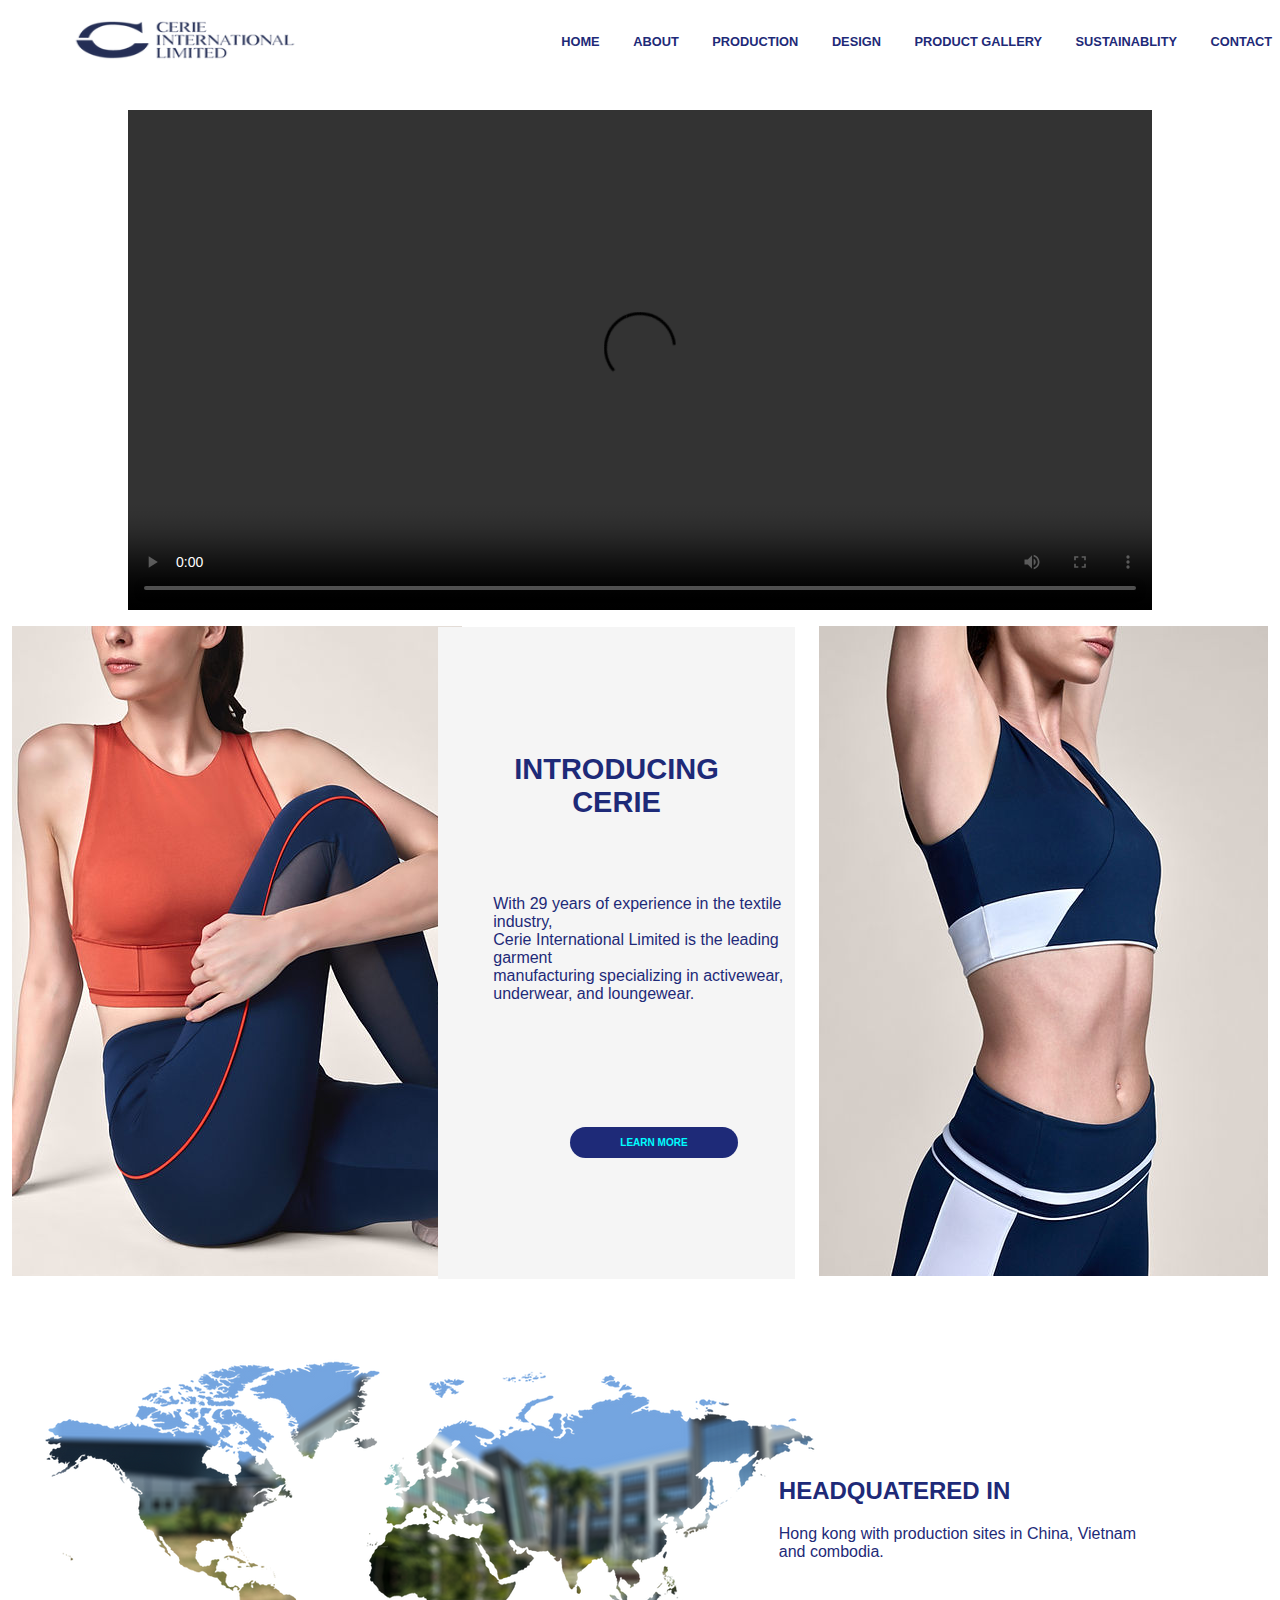
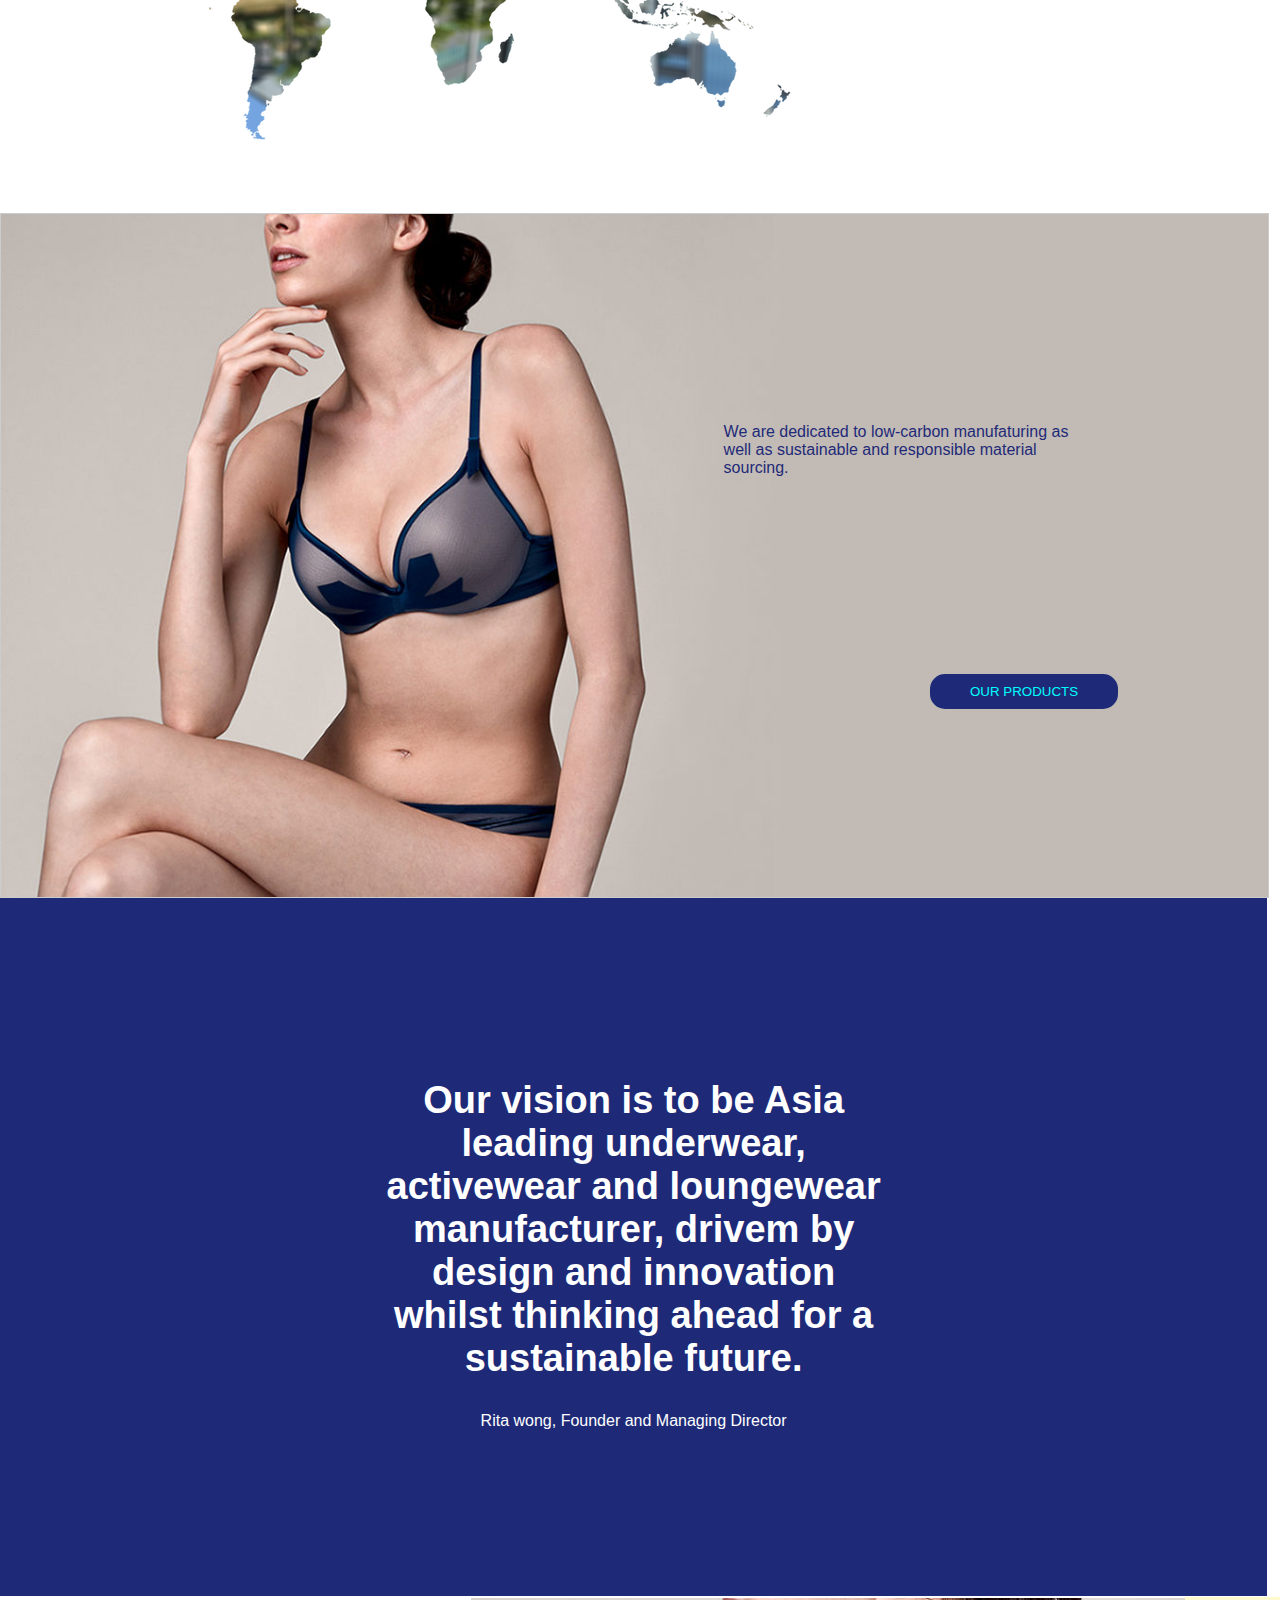
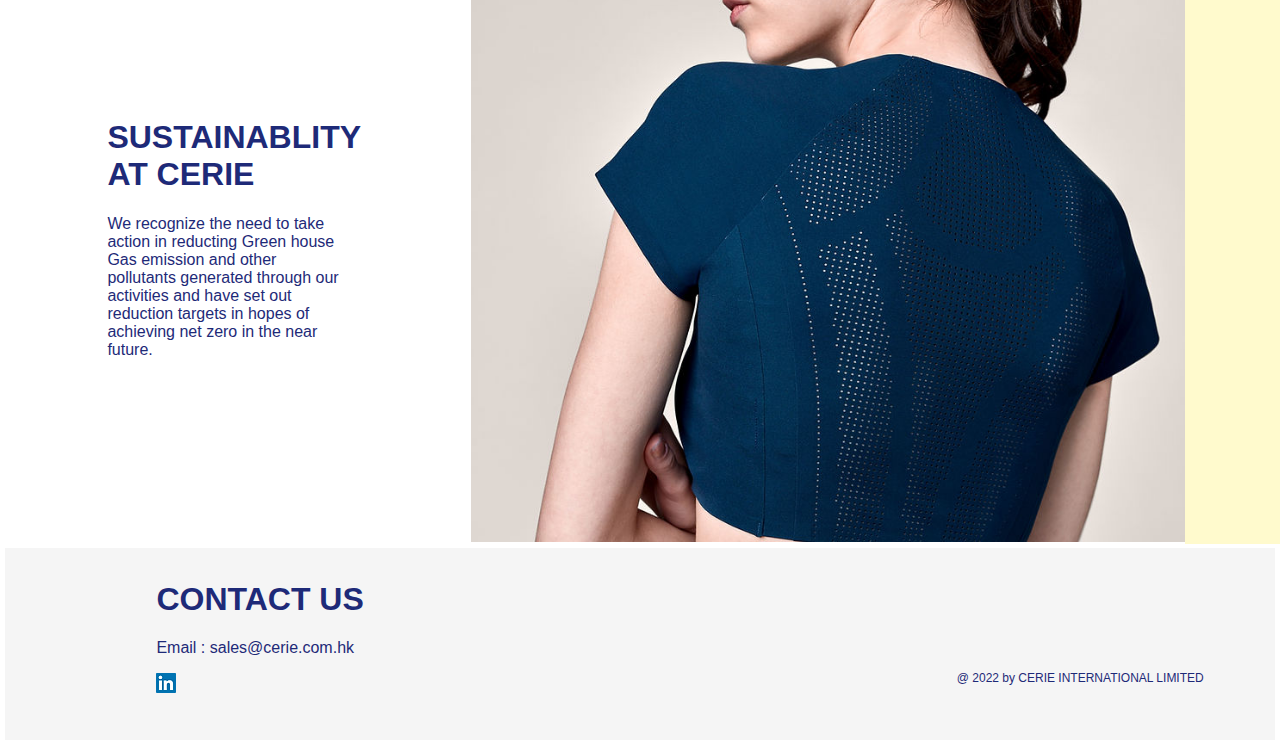
==== index.html @ 39988619 "tuhund - test" ====
<!DOCTYPE html>
<html lang="en">
<head>
    <meta charset="UTF-8">
    <meta name="viewport" content="width=device-width, initial-scale=1.0">
    <title>Tuhund Test</title>
    <link rel="stylesheet" href="./index.css" />
    <link rel="stylesheet" href="./navbar/navbar.css"/>
    <link rel="stylesheet" href="/style/about.css" />
    <link rel="stylesheet" href="/style/production.css" />
    <link rel="stylesheet" href="/style/design.css"/>
    <link rel="stylesheet" href="/style/gallery.css" />
    <link rel="stylesheet" href="/style/sustainability.css" />
</head>
<body>
<div id="">
<nav>
    <a href="#" class="logo">
        <img src="/imageused/img6.png" alt="logo" width="300" height="50">
    </a>
    <div class="nav-links">
        <a href="#home">HOME</a>
        <a href="#about">ABOUT</a>
        <a href="#production">PRODUCTION</a>
        <a href="#design">DESIGN</a>
        <a href="#gallery">PRODUCT GALLERY</a>
        <a href="#sustainability">SUSTAINABLITY</a>
        <a href="#contact">CONTACT</a>
    </div>
</nav>

<section id="home">

    <div>
        <div id="nav-space-div">

        </div>
        <div  id="nav-space-video" >
            <video width="100%" height="500px" controls>
            <source src="" type="video/mp4">

              Your browser does not support the video tag.
            </video>
        </div>
       
    </div>
</section>
<section id="about">
    <div class="flex-container">
        <div>
            <img src="/imageused/img5.jpg" alt="">
        </div>
        <div id="into-cerie">
            <h2>INTRODUCING CERIE</h2>
            <p>With 29 years of experience in the textile industry,
                <br/>
                Cerie International Limited is the leading garment
                <br/>
                manufacturing specializing in activewear,
                <br/> underwear, and loungewear.
            </p>
            <button>LEARN MORE</button>
        </div>
        <div>
            <img src="/imageused/img4.jpg" alt="">
        </div>
    </div>
</section>

<section id="production">
    <div>
        <img src="imageused/MAP V1_B.png" alt="">
    </div>
   <div id="production-headquatered"> 
        <h2>HEADQUATERED IN</h2>
        <p>Hong kong with production sites in China,
        Vietnam and combodia.
        </p>
    </div>
</section>


<section id="design">
    <div class="image-container">
        <img src="/imageused/img3.jpg" alt="">
        <div class="overlay">
            <p class="overlay-text">We are dedicated to low-carbon manufaturing as
                <br> well as sustainable and responsible material 
                <br>sourcing.</p>
            <button class="overlay-button">OUR PRODUCTS</button>
        </div>
    </div>
</section>


<section id="gallery">
    <div>
        <h2>
                Our vision is to be Asia leading underwear, activewear and loungewear manufacturer, drivem by design and innovation
                whilst thinking ahead for a sustainable future.

        </h2>
        <p>Rita wong, Founder and Managing Director</p>

    </div>
   
</section>

<section id="sustainability">

    
        <div  id="sustainability-write">
            <h1>SUSTAINABLITY AT CERIE</h1>
            <p> We recognize the need to take action in reducting Green house Gas emission and other pollutants generated through our activities and have set out reduction targets in hopes of achieving net zero in the near future.</p>
        </div>
        <div>
            <img src="./imageused/img2.jpg" alt="sustability">
        </div>
        <div id="yellow">

        </div>
</section>

<section id="contact">
    

            <div id="contact-li">
                <h1>
                    CONTACT US
                </h1>
                <p>
                    Email : sales@cerie.com.hk
                </p>
                <img src="./imageused/img1.png" alt="linkdin">
            </div>

            <div id="contact-copyright">
            <p>@ 2022 by CERIE INTERNATIONAL LIMITED</p>
            </div>

   
</section>


</div>

<script>
    window.addEventListener("scroll", function () {
       const nav = document.querySelector("nav");;
        if (window.scrollY > 50) {
            nav.classList.add("transparent");
        } else {
            nav.classList.remove("transparent");
        }
    });
</script>

</body>

</html>
---- index.css ----
#nav-space-div{
    height:80px;
    background-color:white;
}
#nav-space-video{
    margin: auto;
    width:80%;
    margin-top: 30px;

}
---- navbar/navbar.css ----
body {
      margin:auto;
    font-family: 'Gill Sans', 'Gill Sans MT', Calibri, 'Trebuchet MS', sans-serif;
  }

  nav {
      display: flex;
      justify-content: space-between;
      align-items: center;
      padding: 15px 20px;
      background-color: white;
      position: fixed;
      width: 99%;
      top: 0;
      font-size: 0.8rem;
      z-index: 1000;
      transition: background-color 0.3s ease-in-out;
  }

  nav a {
      text-decoration: none;
      color: #1e2a78;
      font-weight: bold;
      margin: 0 15px;
      transition: color 0.3s ease-in-out;
  }
   nav.transparent {
       background-color: rgba(216, 215, 215, 0.7);
   }

  nav a:hover {
      color: #00aaff;
  }
---- style/about.css ----
.flex-container {
    margin: auto;
    display: grid;
    grid-template-columns: repeat(3, 1fr);
    align-items: center;
    color: #1e2a78;
    border: 1px solid transparent;
    padding: 10px;
    font-family: 'Gill Sans', 'Gill Sans MT', Calibri, 'Trebuchet MS', sans-serif;
}
 .flex-container>div {

width: 100%;
border: 1px solid transparent;
 }
 .flex-container>div>h2{
    text-align: center;
    padding: 50px;
    font-size: 29px;
    padding-top: 100px;
    border: 1px solid transparent;
    font-weight: bold;
 }
 #into-cerie{
    margin: auto;
    height: 99%;
    margin-left: -25px;
    margin-right: -25px;
    background-color: rgb(245, 245, 245);
    border: 1px solid transparent;

}
.flex-container>div>p {
    text-align: left;
   
    font-weight:30px;
    margin-left:15%;
    border: 1px solid transparent ;
}
 .flex-container>div>button {
    background-color: #1e2a78;
    padding: 10px 60px 10px 60px;
    padding-left: 50px;
    padding-right:50px ;
    border-radius: 50px;
    margin-top: 30%;
    color: aqua;
    font-weight: bold;
    cursor: pointer;
    border: none;
   margin-left: 37%;
    font-size: 10px;
}
---- style/production.css ----
#production {
    border: 1px solid transparent;
    margin: auto;
    display: grid;
    grid-template-columns: 60% 30%;
    text-align: left;
    color: #1e2a78;
}

#production-headquatered {
    margin: auto;
    border: 1px solid transparent;
    margin-top: 40%;
    margin-right: 40%;
    padding: 10px;
    width: 100%;
    font-family: 'Gill Sans', 'Gill Sans MT', Calibri, 'Trebuchet MS', sans-serif;
 
}
---- style/design.css ----
.image-container {
    position: relative;
    width: 100%;
}

.image-container>img {
    width: 99%;
    height: auto;
    border: 1px solid #ccc;
    
}

.overlay {
    position: absolute;
    top: 0;
    left: 0;
    width: 100%;
    height: 100%;
    display: flex;
    flex-direction: column;
    justify-content: center;
    align-items: center;
    text-align: center;
}

.overlay-text {
    font-size: 1rem;
    color: #1e2a78;
   border: 1px solid transparent ;
   margin-left: 40%;
   text-align: left;
}

.overlay-button {
    padding: 10px 40px 10px 40px;
    background-color:#1e2a78;
    color:aqua;
    border: none;
    border-radius: 15px;
    cursor: pointer;
    margin-top: 180px;
    margin-left: 60%;

}
---- style/gallery.css ----
#gallery{
    background-color: #1e2a78;
    color:white;
    margin-top: -4px;
    width: 99%;
}
#gallery>div{
    margin: auto;
    width: 40%;
    text-align: center;
    padding: 150px;
}

#gallery >div> h2 {
font-size: 38px;
}
---- style/sustainability.css ----
#sustainability {
    border: 1px solid transparent;
    width: 99%;
    margin: auto;
    display: grid;
    grid-template-columns: 35% 58% 5%;
    text-align: left;
    color: #1e2a78;
   
}
#sustainability>div{
       
        border: 1px solid transparent;
}
#yellow{
    background-color: lemonchiffon;
    padding-left:98px;
  
    height: 99%;
}
#sustainability>div>img{
    margin: auto;
    margin-left: 20px;
    width: 100%;
   
 
 
}
#sustainability-write{
    border: 5px solid transparent;
    padding: 100px;
    text-align: left;
    
}

#contact{
       border: 1px solid transparent;
        width: 99%;
        margin: auto;
        display: grid;
        grid-template-columns: 75% 25%;
        background-color: rgb(245, 245, 245);
        color: #1e2a78;
        padding-top: 10px;
       
        height: 180px;
    }

#contact-li{
    padding-left:150px ;
}
#contact-copyright{
    font-size: 12px;
    margin-top: 100px;
}
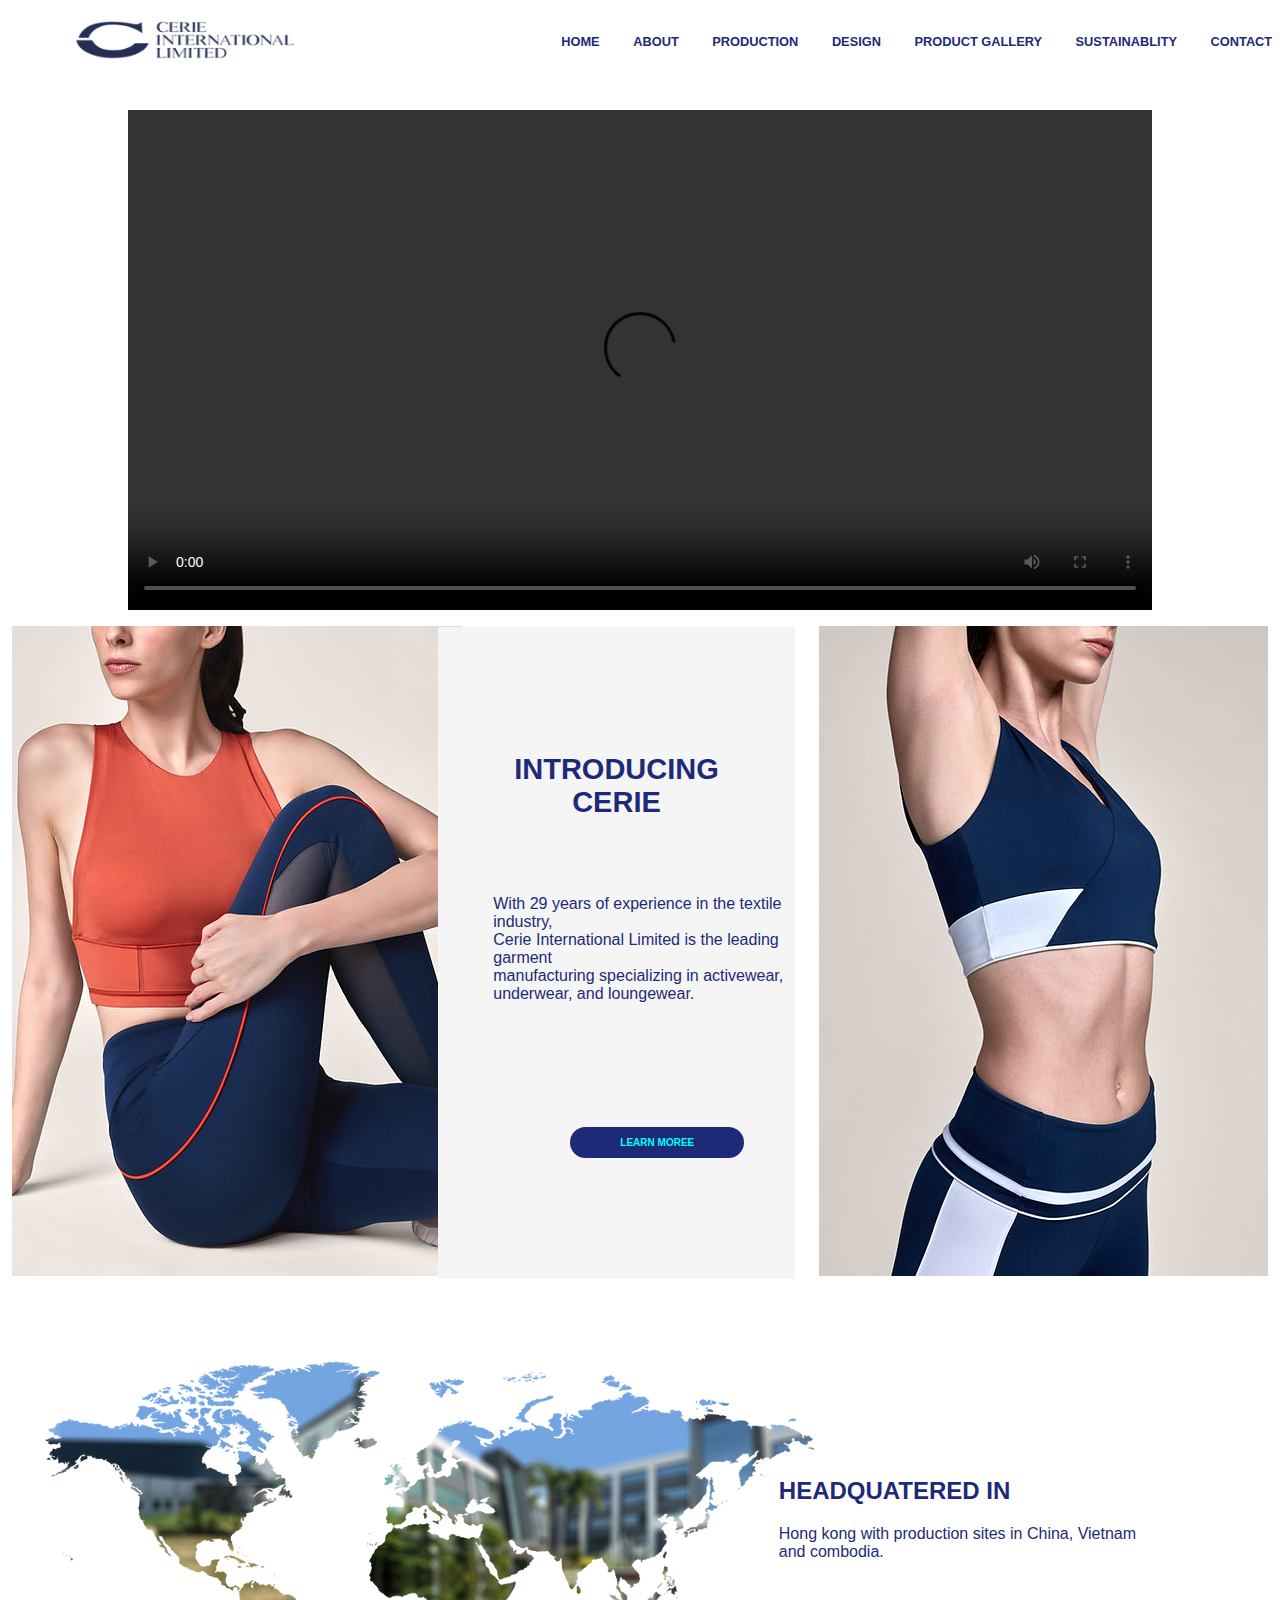
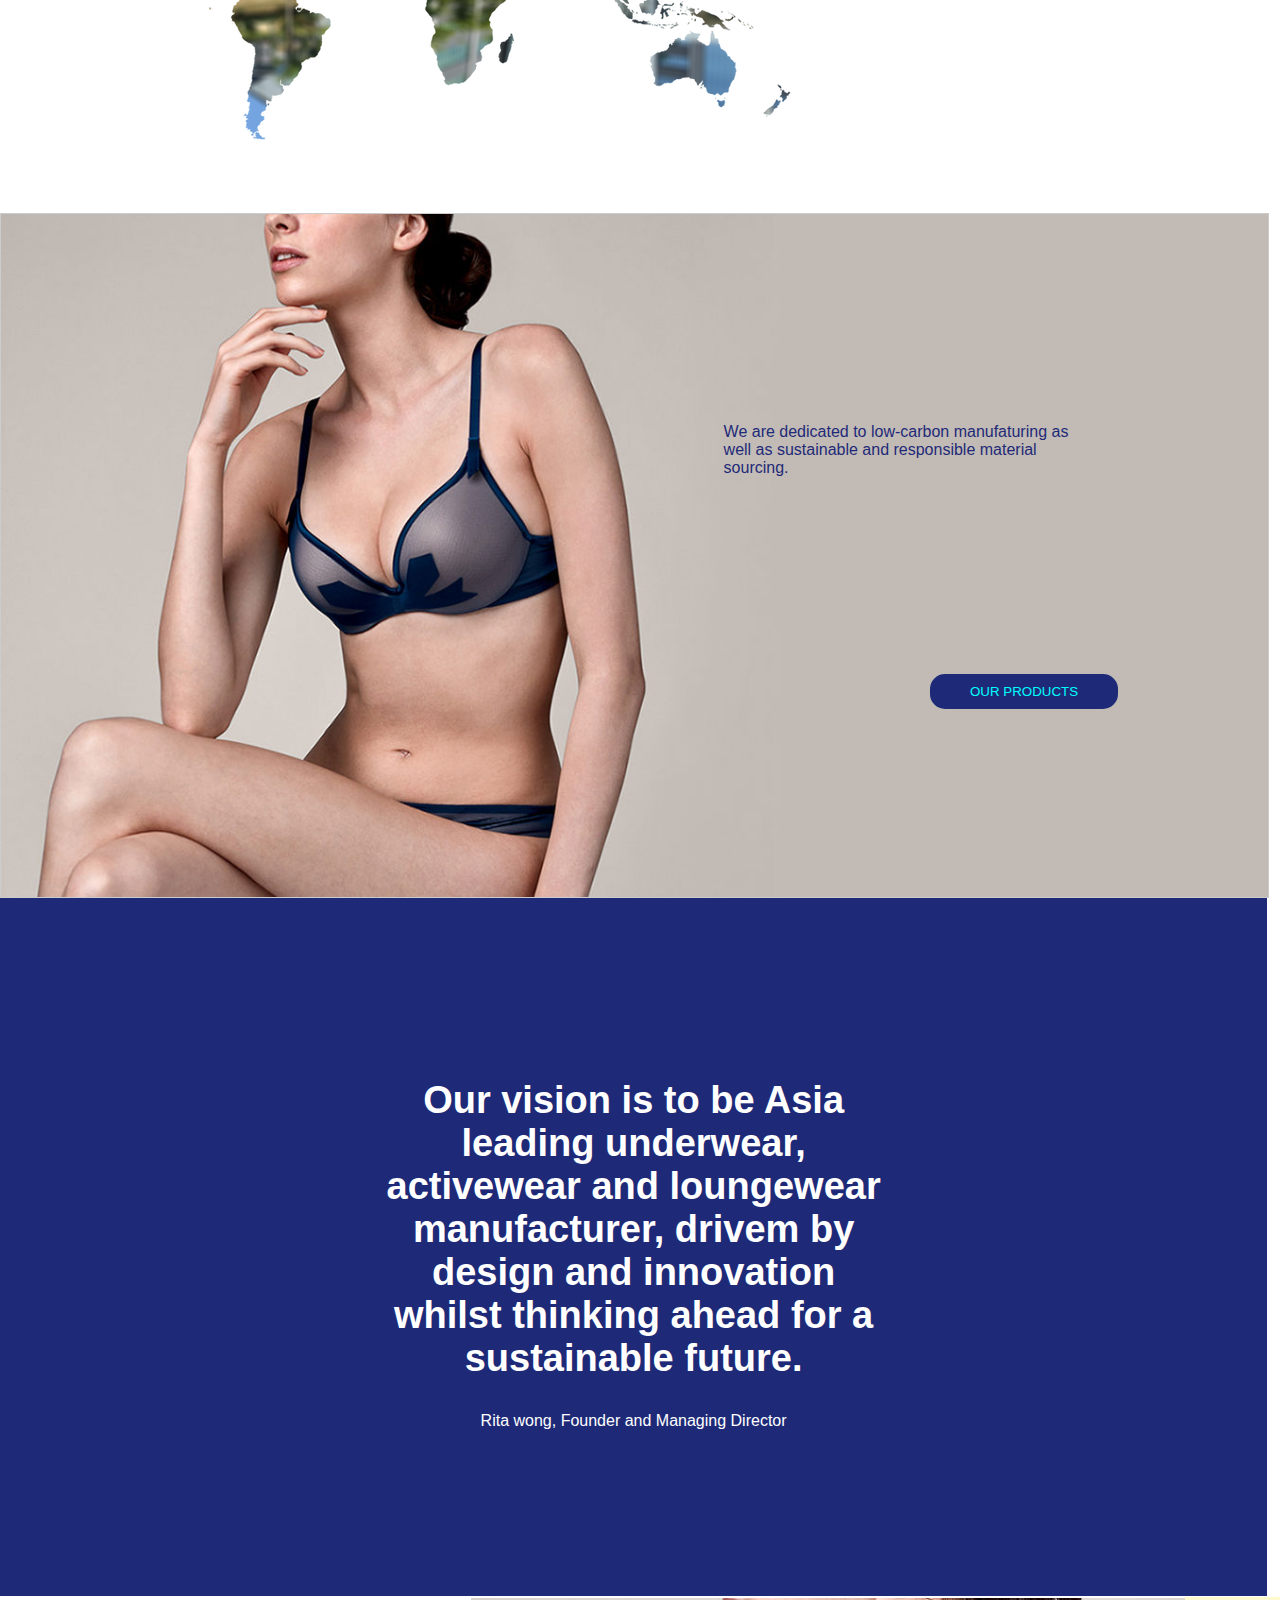
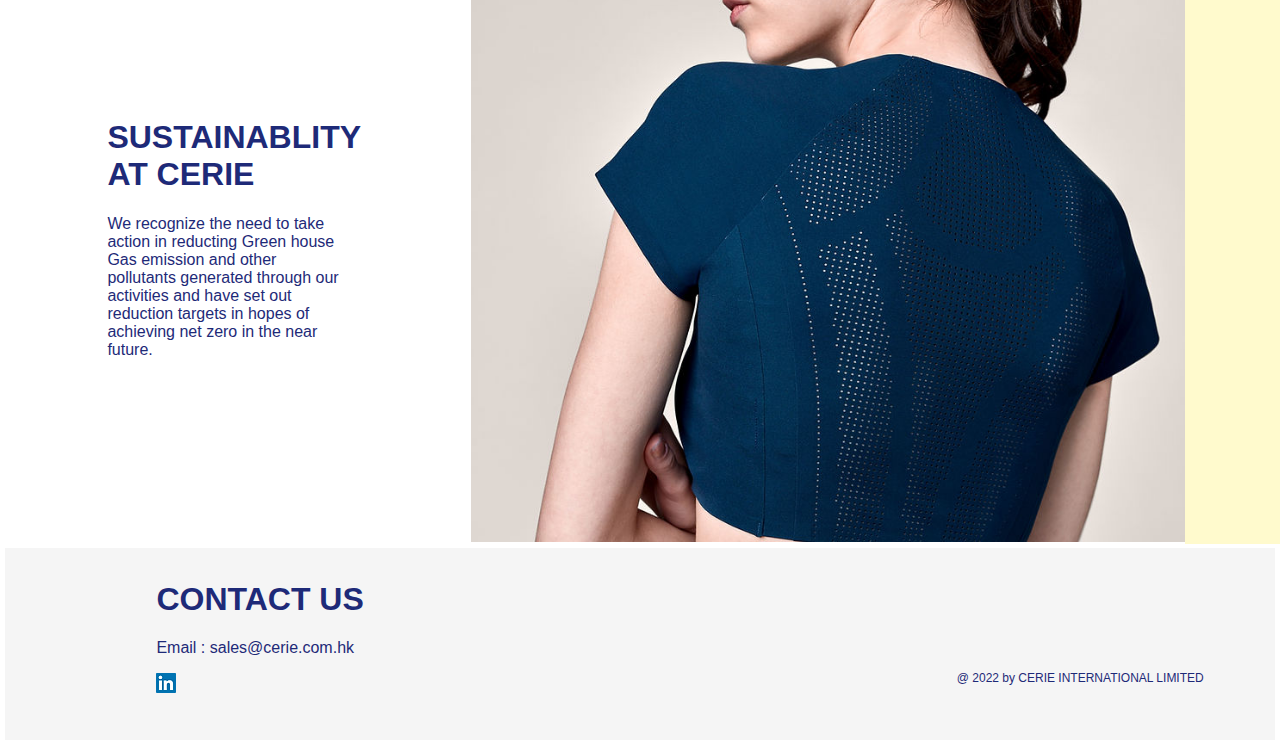
==== commit 9ef7ad8b: "tuhund - test" ====
--- a/index.html
+++ b/index.html
@@ -39,7 +39,7 @@
             <video width="100%" height="500px" controls>
             <source src="" type="video/mp4">
 
-              Your browser does not support the video tag.
+              Your browser does not support the  video tag.
             </video>
         </div>
        
@@ -59,7 +59,7 @@
                 manufacturing specializing in activewear,
                 <br/> underwear, and loungewear.
             </p>
-            <button>LEARN MORE</button>
+            <button>LEARN MOREE</button>
         </div>
         <div>
             <img src="/imageused/img4.jpg" alt="">
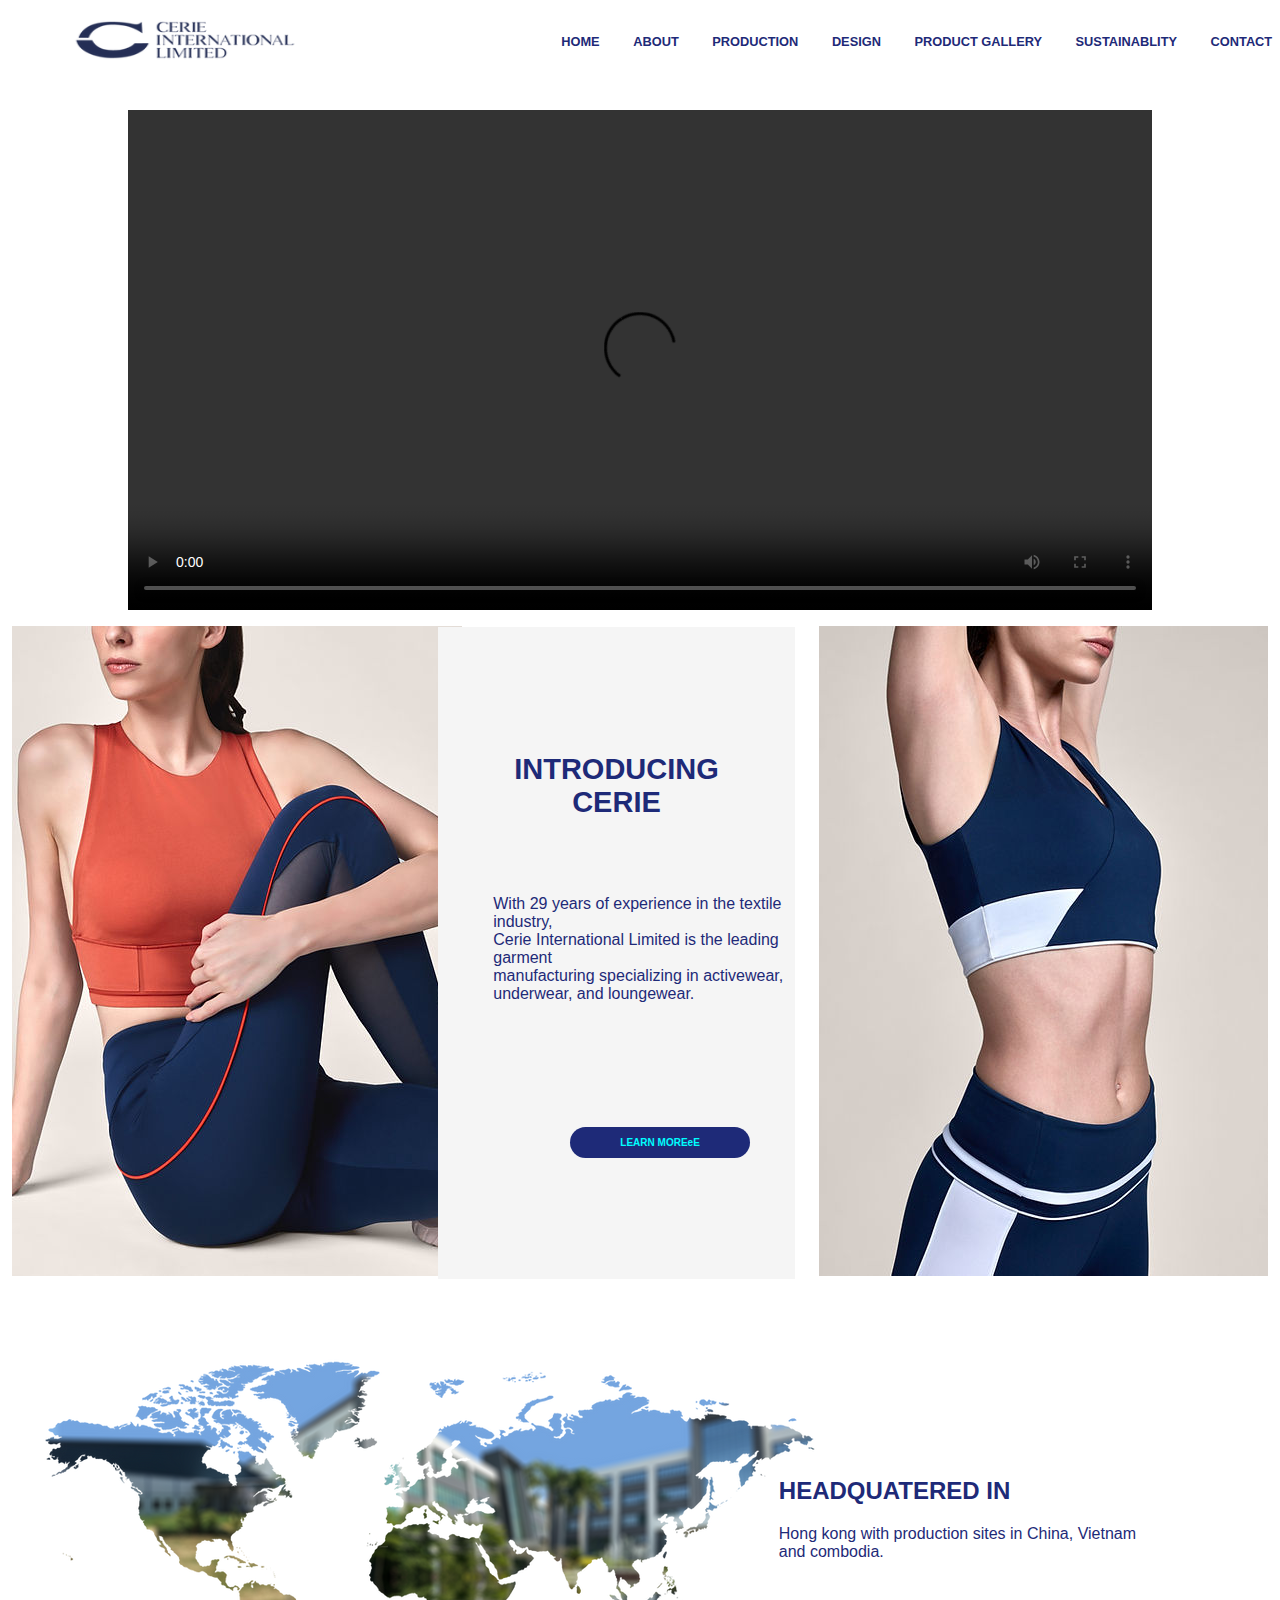
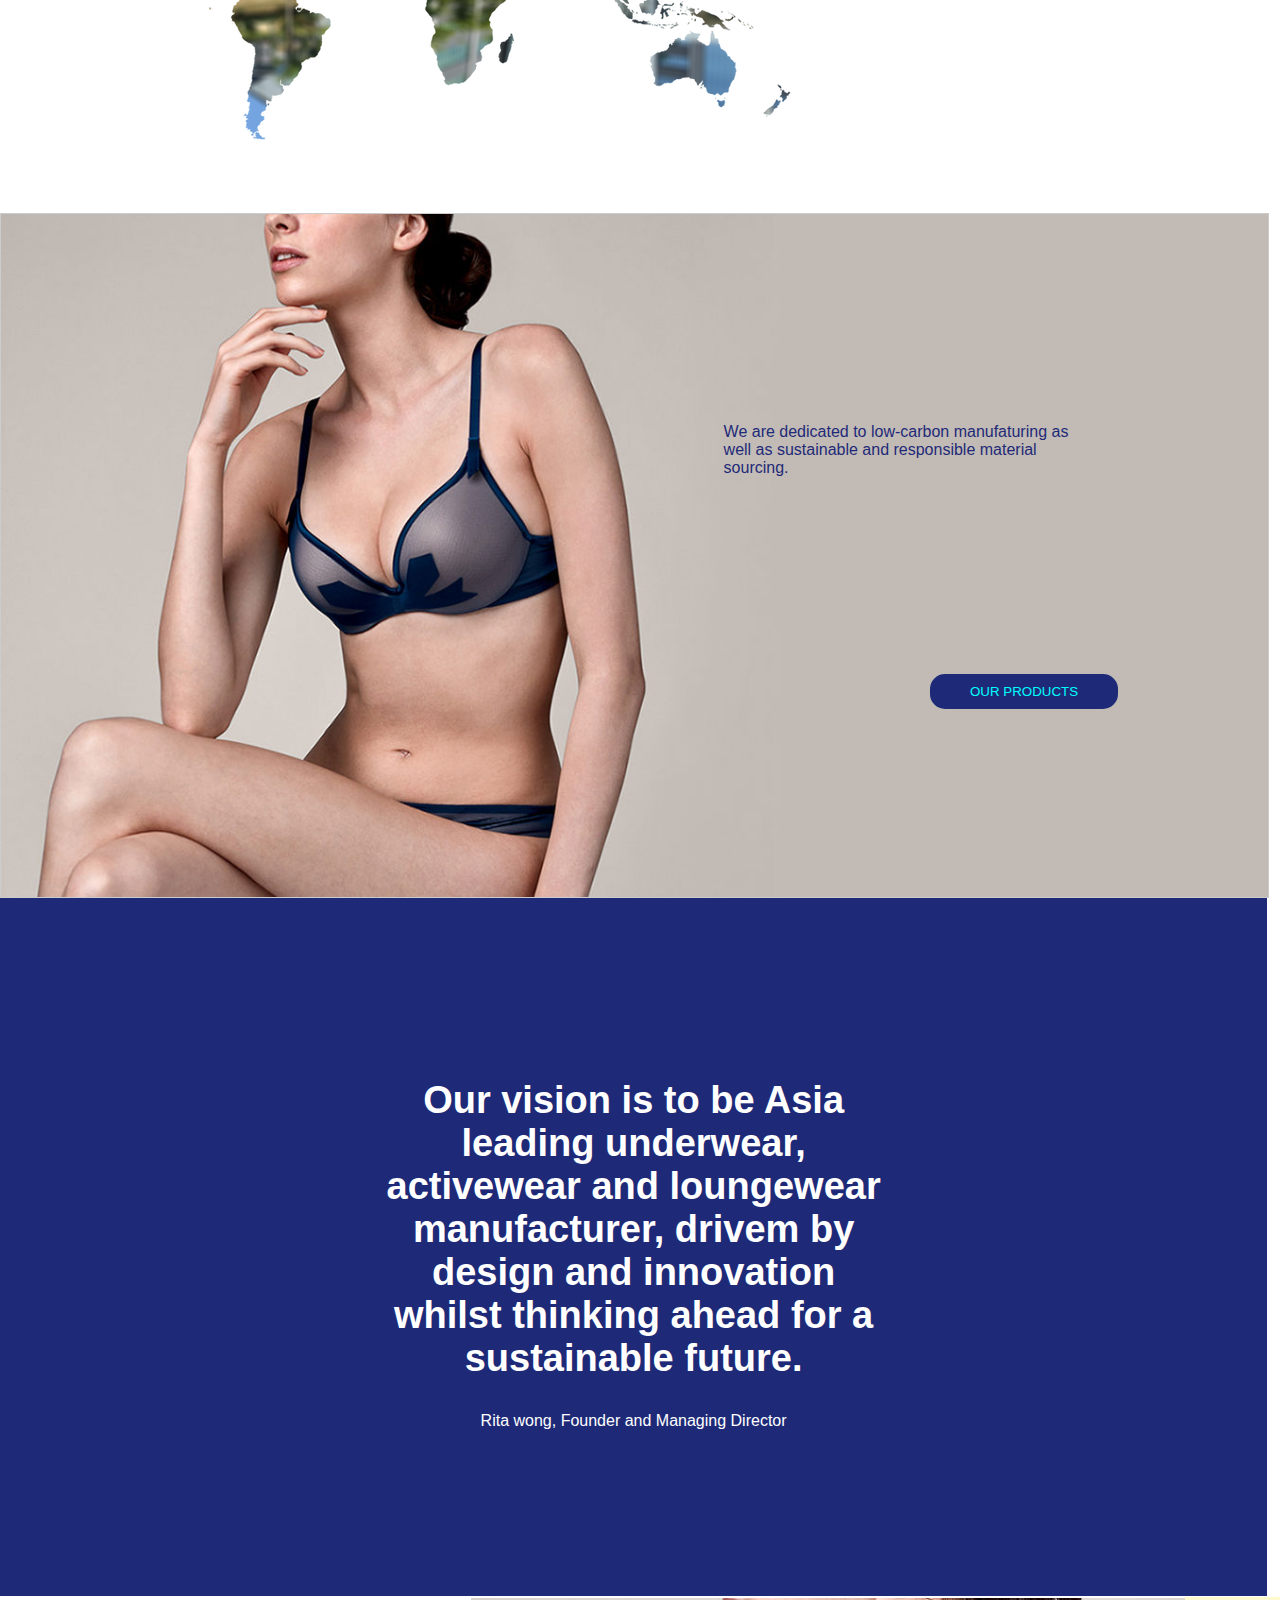
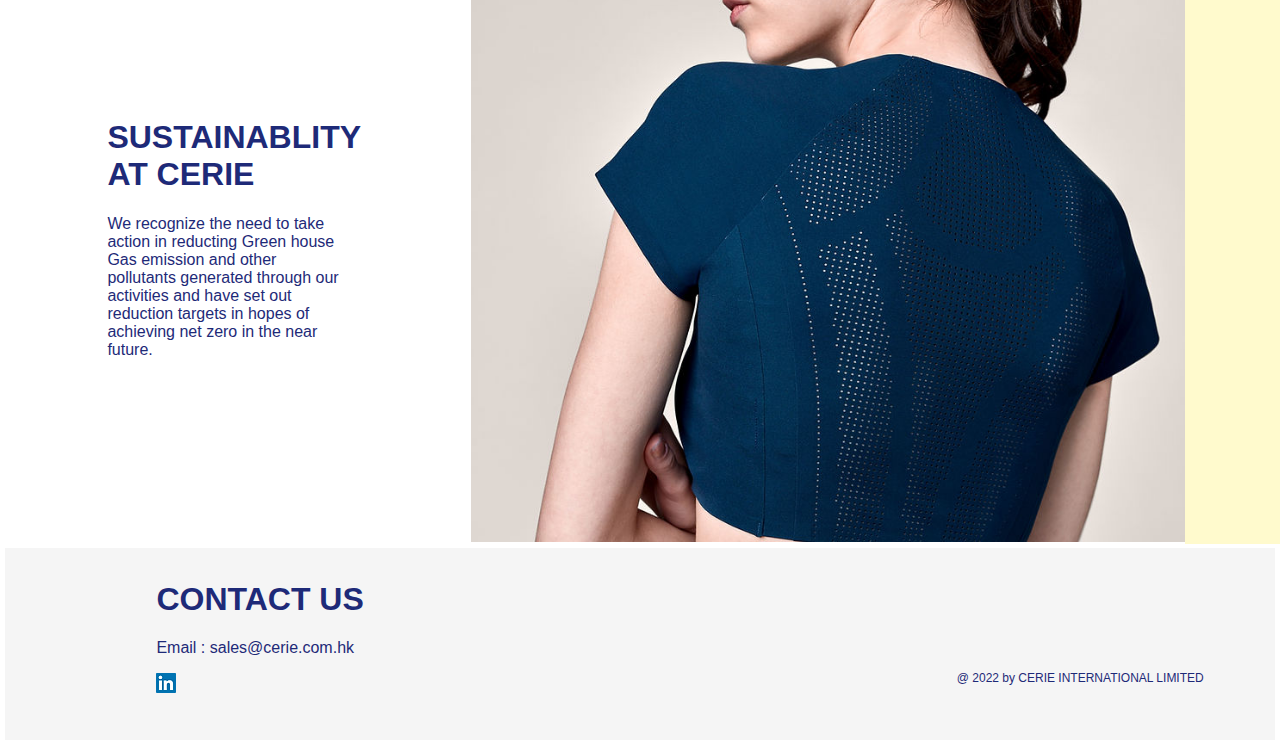
==== commit e035c2cd: "tuhund - test" ====
--- a/index.html
+++ b/index.html
@@ -59,7 +59,7 @@
                 manufacturing specializing in activewear,
                 <br/> underwear, and loungewear.
             </p>
-            <button>LEARN MOREE</button>
+            <button>LEARN MOREeE</button>
         </div>
         <div>
             <img src="/imageused/img4.jpg" alt="">
